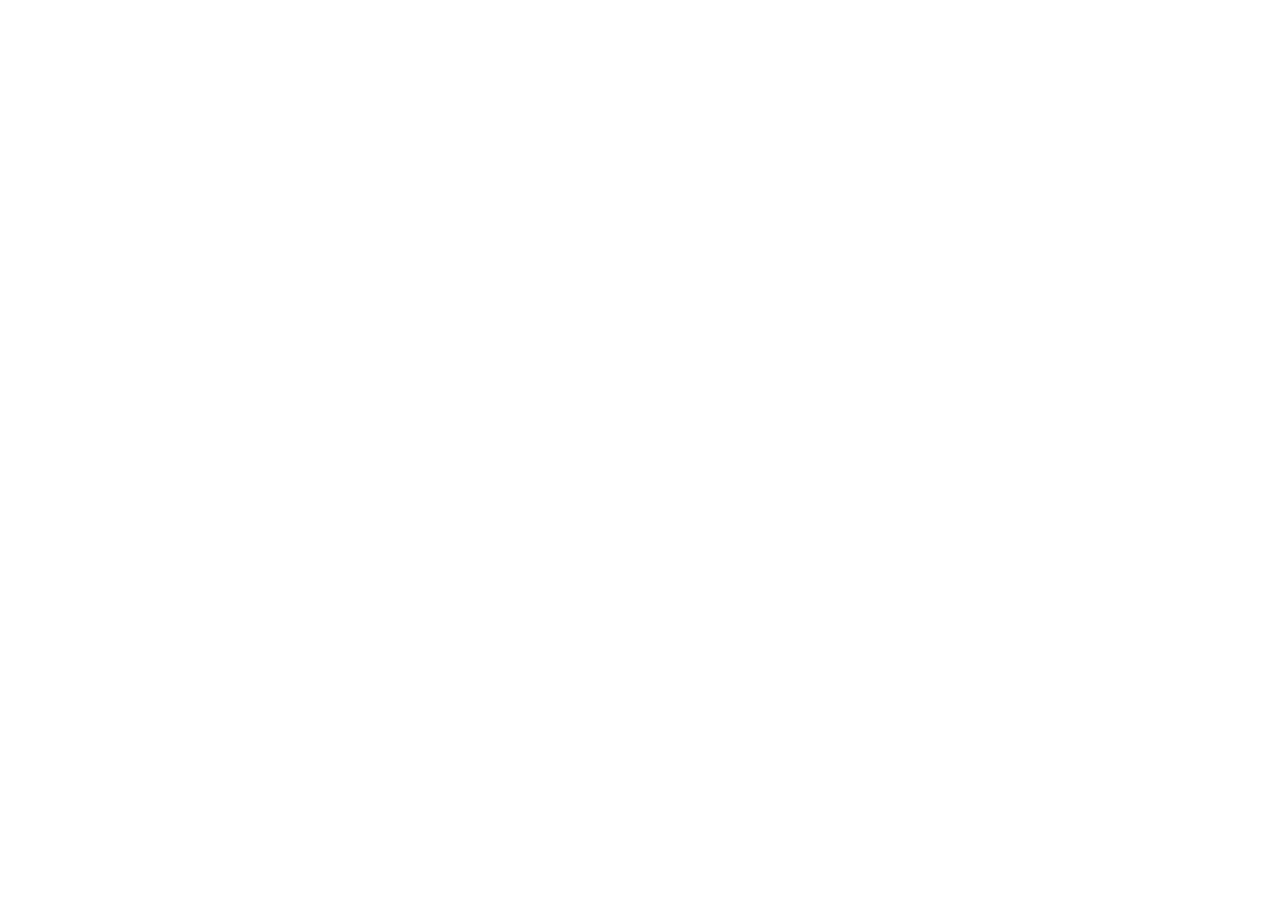
==== game.html @ 8dff0015 "Initial commit: project setup" ====
<!DOCTYPE html>
<html lang="en">
<head>
    <meta charset="UTF-8">
    <meta name="viewport" content="width=device-width, initial-scale=1.0">
    <title>tic tac to game</title>
    <link rel="stylesheet" href="game.css">
</head>
<body>
<script src="game.js" defer></script>
</body>
</html>
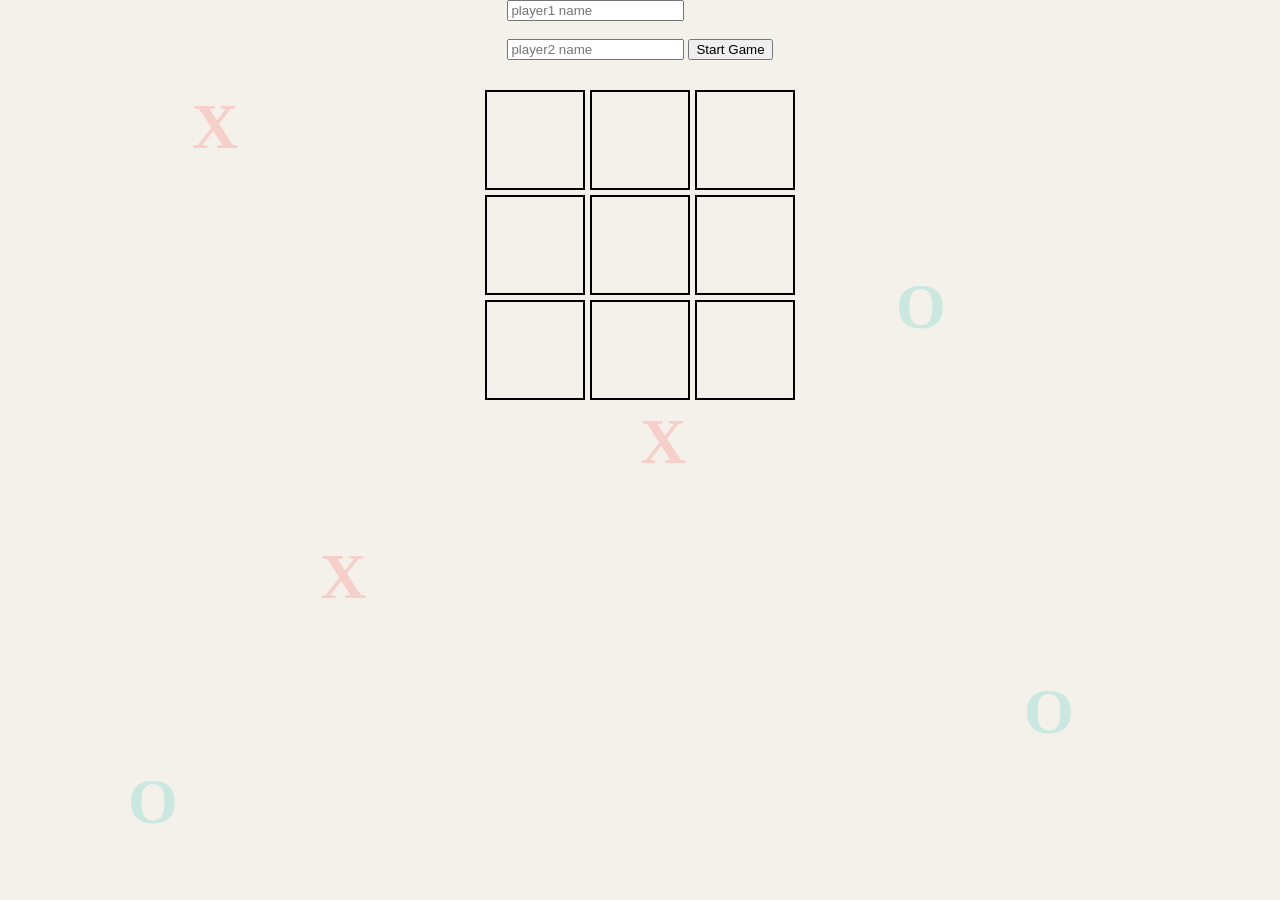
==== commit db34fecc: "Add styling and game features" ====
--- a/game.html
+++ b/game.html
@@ -7,6 +7,24 @@
     <link rel="stylesheet" href="game.css">
 </head>
 <body>
+<div id="usr-form">
+    <input id="player1-name" type="text" placeholder="player1 name"><br><br>
+    <input id="player2-name" type="text" placeholder="player2 name">
+    <button id="start-btn">Start Game</button>
+</div>
+
+ <div id="gameboard"></div>
+<div id="result"></div>
+
+<div class="floating-symbols">
+  <span class="symbol x">X</span>
+  <span class="symbol o">O</span>
+  <span class="symbol x">X</span>
+  <span class="symbol o">O</span>
+  <span class="symbol x">X</span>
+  <span class="symbol o">O</span>
+</div>
+
 <script src="game.js" defer></script>
 </body>
 </html>
--- a/game.css
+++ b/game.css
@@ -0,0 +1,61 @@
+#gameboard {
+  display: grid;
+  grid-template-columns: repeat(3, 100px);
+  grid-template-rows: repeat(3, 100px);
+  gap: 5px;
+}
+
+.cell {
+  display: flex;
+  align-items: center;
+  justify-content: center;
+  font-size: 2rem;
+  border: 2px solid black;
+  cursor: pointer;
+}
+#usr-form {
+  margin-bottom: 30px;
+}
+ body {
+  margin: 0;
+  min-height: 100vh;
+  display: flex;
+  flex-direction: column;
+  align-items: center;
+  background-color: #f4f1ea;
+  overflow-x: hidden;
+  position: relative;
+}
+
+.floating-symbols {
+  position: fixed;
+  top: 0;
+  left: 0;
+  width: 100%;
+  height: 100%;
+  z-index: -1;
+  overflow: hidden;
+}
+
+.symbol {
+  position: absolute;
+  font-size: 4rem;
+  font-weight: bold;
+  opacity: 0.25;
+  animation: float 12s ease-in-out infinite;
+}
+
+.symbol.x { color: #ff6b6b; }
+.symbol.o { color: #4ecdc4; }
+
+.symbol:nth-child(1) { top: 10%; left: 15%; animation-duration: 14s; }
+.symbol:nth-child(2) { top: 30%; left: 70%; animation-duration: 10s; }
+.symbol:nth-child(3) { top: 60%; left: 25%; animation-duration: 16s; }
+.symbol:nth-child(4) { top: 75%; left: 80%; animation-duration: 11s; }
+.symbol:nth-child(5) { top: 45%; left: 50%; animation-duration: 13s; }
+.symbol:nth-child(6) { top: 85%; left: 10%; animation-duration: 9s; }
+
+@keyframes float {
+  0%, 100% { transform: translate(0, 0) rotate(0deg); }
+  50% { transform: translate(20px, -30px) rotate(15deg); }
+}
